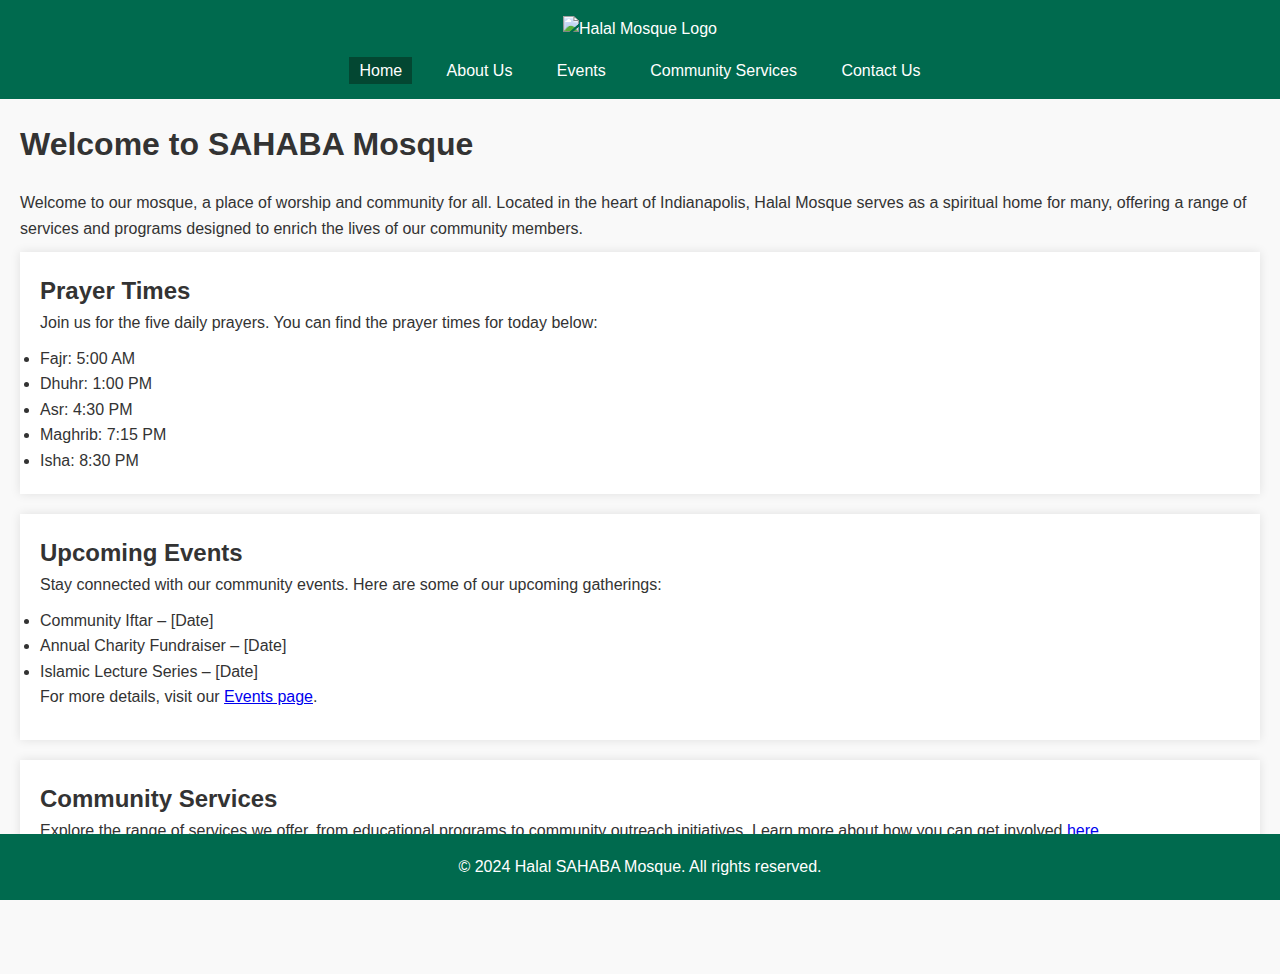
==== index.html @ f6276715 "commit changes" ====
<!DOCTYPE html>
<html lang="en">
<head>
    <meta charset="UTF-8">
    <meta name="viewport" content="width=device-width, initial-scale=1.0">
    <title>SAHABA Mosque</title>
    <link rel="stylesheet" href="style.css">
</head>
<body>
    <header>
        <img src="assets/images/logo.webp" alt="Halal Mosque Logo">
        <nav>
            <ul>
                <li><a href="index.html" class="active">Home</a></li>
                <li><a href="about.html">About Us</a></li>
                <li><a href="events.html">Events</a></li>
                <li><a href="services.html">Community Services</a></li>
                <li><a href="contact.html">Contact Us</a></li>
            </ul>
        </nav>
    </header>
    <main>
        <h1>Welcome to SAHABA Mosque</h1>
        <p>Welcome to our mosque, a place of worship and community for all. Located in the heart of Indianapolis, Halal Mosque serves as a spiritual home for many, offering a range of services and programs designed to enrich the lives of our community members.</p>

        <section>
            <h2>Prayer Times</h2>
            <p>Join us for the five daily prayers. You can find the prayer times for today below:</p>
            <ul>
                <li>Fajr: 5:00 AM</li>
                <li>Dhuhr: 1:00 PM</li>
                <li>Asr: 4:30 PM</li>
                <li>Maghrib: 7:15 PM</li>
                <li>Isha: 8:30 PM</li>
            </ul>
        </section>

        <section>
            <h2>Upcoming Events</h2>
            <p>Stay connected with our community events. Here are some of our upcoming gatherings:</p>
            <ul>
                <li>Community Iftar – [Date]</li>
                <li>Annual Charity Fundraiser – [Date]</li>
                <li>Islamic Lecture Series – [Date]</li>
            </ul>
            <p>For more details, visit our <a href="events.html">Events page</a>.</p>
        </section>

        <section>
            <h2>Community Services</h2>
            <p>Explore the range of services we offer, from educational programs to community outreach initiatives. Learn more about how you can get involved <a href="services.html">here</a>.</p>
        </section>
    </main>
    <footer>
        <p>© 2024 Halal SAHABA Mosque. All rights reserved.</p>
    </footer>
</body>
</html>
---- style.css ----
/* Reset some basic elements for consistency */
* {
    margin: 0;
    padding: 0;
    box-sizing: border-box;
}

body {
    font-family: 'Segoe UI', Tahoma, Geneva, Verdana, sans-serif;
    line-height: 1.6;
    background-color: #f9f9f9;
    color: #333;
    padding-bottom: 60px; /* Pushes the footer down */
}

header {
    background: #006a4e; /* A deep green color */
    color: #fff;
    padding: 1rem 0;
    text-align: center;
}

header img {
    max-height: 80px; /* Adjust the logo size */
}

nav {
    display: flex;
    justify-content: center;
    margin-top: 1rem;
}

nav ul {
    list-style: none;
}

nav ul li {
    display: inline;
    margin: 0 10px;
}

nav ul li a {
    color: #fff;
    text-decoration: none;
    padding: 5px 10px;
    transition: background-color 0.3s;
}

nav ul li a:hover,
nav ul li a.active {
    background-color: #034732; /* A darker shade of the header background for hover and active state */
}

main {
    padding: 20px;
    min-height: 400px; /* Gives the main content area a minimum height */
}

main h1 {
    margin-bottom: 20px;
}

main p {
    margin-bottom: 10px;
}

/* Styling for various sections in main */
section {
    margin-bottom: 20px;
    padding: 20px;
    background: #fff;
    box-shadow: 0 0 10px rgba(0, 0, 0, 0.1);
}

form input[type="text"],
form input[type="email"],
form textarea {
    width: 100%;
    padding: 10px;
    margin-bottom: 10px;
    border: 1px solid #ddd;
}

form button {
    padding: 10px 20px;
    background: #006a4e;
    color: #fff;
    border: 0;
    cursor: pointer;
}

form button:hover {
    background: #034732;
}

footer {
    background: #006a4e;
    color: #fff;
    text-align: center;
    padding: 20px 0;
    position: fixed;
    bottom: 0;
    width: 100%;
}

/* Responsive layout for smaller screens */
@media only screen and (max-width: 600px) {
    header, nav ul li, main, footer {
        text-align: center;
    }

    nav ul {
        padding: 0;
    }

    nav ul li {
        display: block;
        margin-bottom: 5px;
    }

    nav ul li a {
        display: block;
    }
}
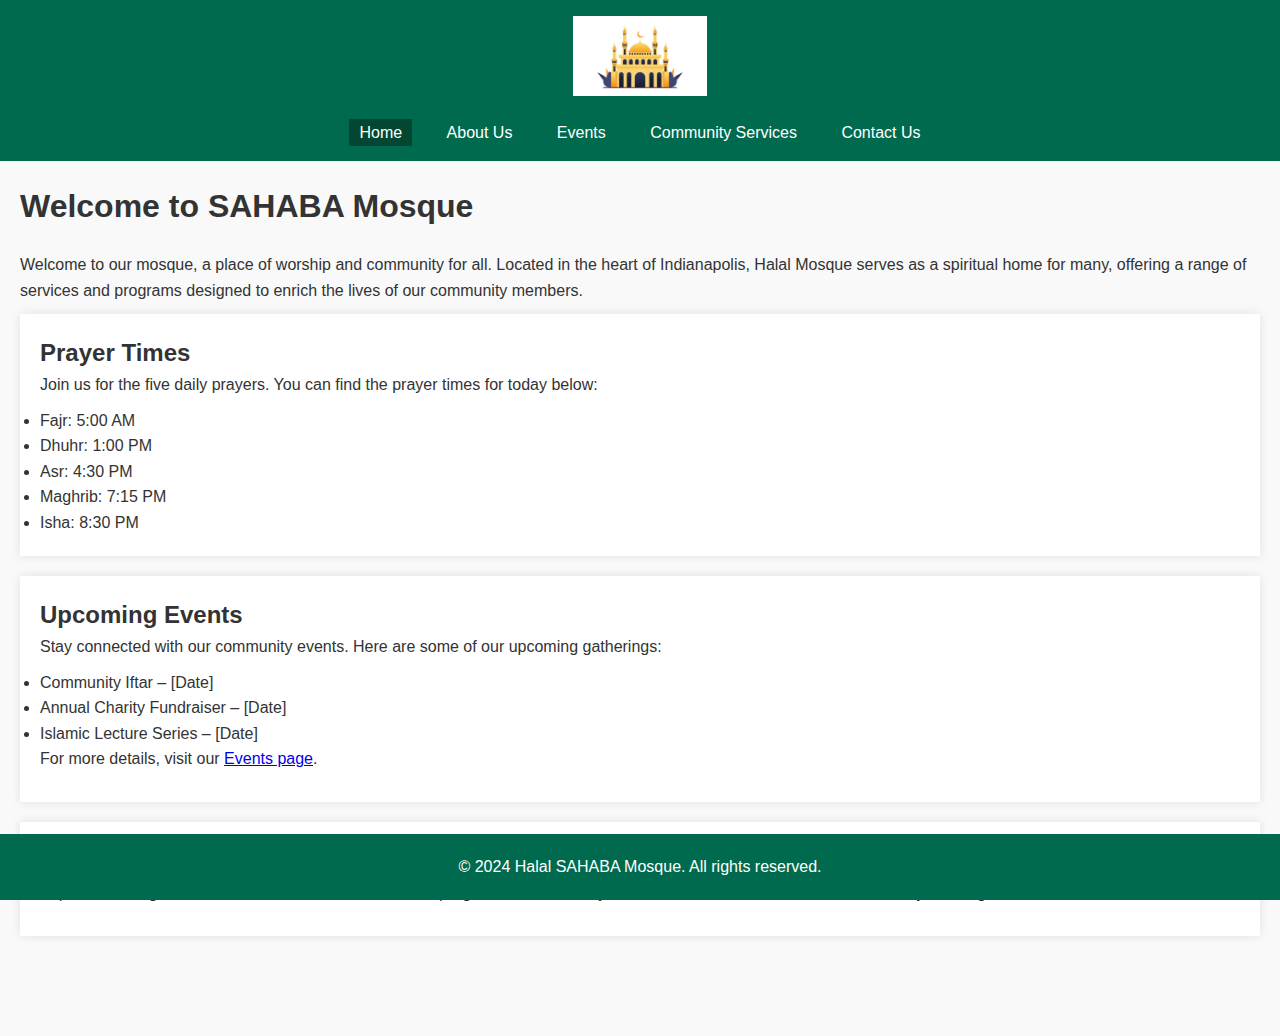
==== commit fc169ba4: "commit" ====
--- a/index.html
+++ b/index.html
@@ -8,7 +8,7 @@
 </head>
 <body>
     <header>
-        <img src="assets/images/logo.webp" alt="Halal Mosque Logo">
+        <img src="logo.jpg" alt="Halal Mosque Logo">
         <nav>
             <ul>
                 <li><a href="index.html" class="active">Home</a></li>
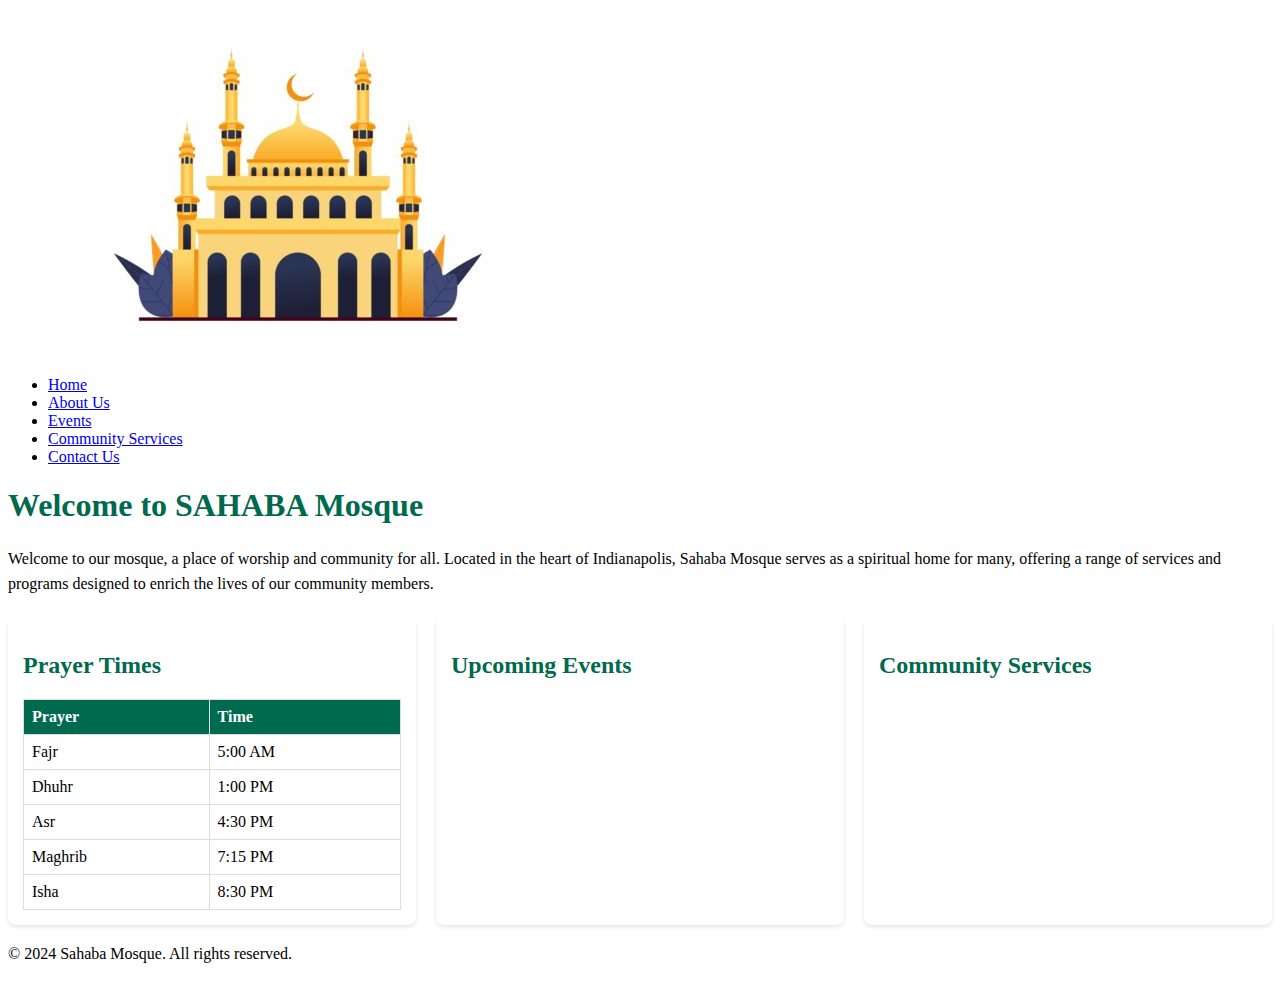
==== commit 1dcd13d4: "coomit" ====
--- a/index.html
+++ b/index.html
@@ -8,7 +8,7 @@
 </head>
 <body>
     <header>
-        <img src="logo.jpg" alt="Halal Mosque Logo">
+        <img src="logo.jpg" alt="Sahaba Mosque Logo">
         <nav>
             <ul>
                 <li><a href="index.html" class="active">Home</a></li>
@@ -21,39 +21,52 @@
     </header>
     <main>
         <h1>Welcome to SAHABA Mosque</h1>
-        <p>Welcome to our mosque, a place of worship and community for all. Located in the heart of Indianapolis, Halal Mosque serves as a spiritual home for many, offering a range of services and programs designed to enrich the lives of our community members.</p>
+        <p>Welcome to our mosque, a place of worship and community for all. Located in the heart of Indianapolis, Sahaba Mosque serves as a spiritual home for many, offering a range of services and programs designed to enrich the lives of our community members.</p>
 
-        <section>
-            <h2>Prayer Times</h2>
-            <p>Join us for the five daily prayers. You can find the prayer times for today below:</p>
-            <ul>
-                <li>Fajr: 5:00 AM</li>
-                <li>Dhuhr: 1:00 PM</li>
-                <li>Asr: 4:30 PM</li>
-                <li>Maghrib: 7:15 PM</li>
-                <li>Isha: 8:30 PM</li>
-            </ul>
-        </section>
+        <div class="grid-container">
+            <section class="prayer-times">
+                <h2>Prayer Times</h2>
+                <table>
+                    <tr>
+                        <th>Prayer</th>
+                        <th>Time</th>
+                    </tr>
+                    <tr>
+                        <td>Fajr</td>
+                        <td>5:00 AM</td>
+                    </tr>
+                    <tr>
+                        <td>Dhuhr</td>
+                        <td>1:00 PM</td>
+                    </tr>
+                    <tr>
+                        <td>Asr</td>
+                        <td>4:30 PM</td>
+                    </tr>
+                    <tr>
+                        <td>Maghrib</td>
+                        <td>7:15 PM</td>
+                    </tr>
+                    <tr>
+                        <td>Isha</td>
+                        <td>8:30 PM</td>
+                    </tr>
+                </table>
+            </section>
 
-        <section>
-            <h2>Upcoming Events</h2>
-            <p>Stay connected with our community events. Here are some of our upcoming gatherings:</p>
-            <ul>
-                <li>Community Iftar – [Date]</li>
-                <li>Annual Charity Fundraiser – [Date]</li>
-                <li>Islamic Lecture Series – [Date]</li>
-            </ul>
-            <p>For more details, visit our <a href="events.html">Events page</a>.</p>
-        </section>
+            <section class="upcoming-events">
+                <h2>Upcoming Events</h2>
+                <!-- Events content here -->
+            </section>
 
-        <section>
-            <h2>Community Services</h2>
-            <p>Explore the range of services we offer, from educational programs to community outreach initiatives. Learn more about how you can get involved <a href="services.html">here</a>.</p>
-        </section>
+            <section class="community-services">
+                <h2>Community Services</h2>
+                <!-- Community services content here -->
+            </section>
+        </div>
     </main>
     <footer>
-        <p>© 2024 Halal SAHABA Mosque. All rights reserved.</p>
+        <p>© 2024 Sahaba Mosque. All rights reserved.</p>
     </footer>
 </body>
 </html>
-
--- a/style.css
+++ b/style.css
@@ -1,124 +1,52 @@
-/* Reset some basic elements for consistency */
-* {
-    margin: 0;
-    padding: 0;
-    box-sizing: border-box;
+/* Grid Container */
+.grid-container {
+    display: grid;
+    grid-template-columns: repeat(auto-fit, minmax(300px, 1fr));
+    gap: 20px;
+    margin-top: 20px;
 }
 
-body {
-    font-family: 'Segoe UI', Tahoma, Geneva, Verdana, sans-serif;
-    line-height: 1.6;
-    background-color: #f9f9f9;
-    color: #333;
-    padding-bottom: 60px; /* Pushes the footer down */
+/* Table Styles */
+table {
+    width: 100%;
+    border-collapse: collapse;
+    margin-top: 10px;
 }
 
-header {
-    background: #006a4e; /* A deep green color */
-    color: #fff;
-    padding: 1rem 0;
-    text-align: center;
-}
-
-header img {
-    max-height: 80px; /* Adjust the logo size */
-}
-
-nav {
-    display: flex;
-    justify-content: center;
-    margin-top: 1rem;
-}
-
-nav ul {
-    list-style: none;
-}
-
-nav ul li {
-    display: inline;
-    margin: 0 10px;
-}
-
-nav ul li a {
-    color: #fff;
-    text-decoration: none;
-    padding: 5px 10px;
-    transition: background-color 0.3s;
-}
-
-nav ul li a:hover,
-nav ul li a.active {
-    background-color: #034732; /* A darker shade of the header background for hover and active state */
-}
-
-main {
-    padding: 20px;
-    min-height: 400px; /* Gives the main content area a minimum height */
-}
-
-main h1 {
-    margin-bottom: 20px;
-}
-
-main p {
-    margin-bottom: 10px;
-}
-
-/* Styling for various sections in main */
-section {
-    margin-bottom: 20px;
-    padding: 20px;
-    background: #fff;
-    box-shadow: 0 0 10px rgba(0, 0, 0, 0.1);
-}
-
-form input[type="text"],
-form input[type="email"],
-form textarea {
-    width: 100%;
-    padding: 10px;
-    margin-bottom: 10px;
+table, th, td {
     border: 1px solid #ddd;
 }
 
-form button {
-    padding: 10px 20px;
-    background: #006a4e;
-    color: #fff;
-    border: 0;
-    cursor: pointer;
+th, td {
+    text-align: left;
+    padding: 8px;
 }
 
-form button:hover {
-    background: #034732;
+th {
+    background-color: #006a4e;
+    color: white;
 }
 
-footer {
-    background: #006a4e;
-    color: #fff;
-    text-align: center;
-    padding: 20px 0;
-    position: fixed;
-    bottom: 0;
-    width: 100%;
+/* Responsive design improvements */
+@media (max-width: 768px) {
+    .grid-container {
+        grid-template-columns: 1fr;
+    }
 }
 
-/* Responsive layout for smaller screens */
-@media only screen and (max-width: 600px) {
-    header, nav ul li, main, footer {
-        text-align: center;
-    }
+/* Additional styling for sections */
+section {
+    background-color: #fff;
+    padding: 15px;
+    border-radius: 8px;
+    box-shadow: 0 2px 4px rgba(0,0,0,0.1);
+}
 
-    nav ul {
-        padding: 0;
-    }
+/* Enhance visual hierarchy */
+h1, h2 {
+    color: #006a4e;
+}
 
-    nav ul li {
-        display: block;
-        margin-bottom: 5px;
-    }
-
-    nav ul li a {
-        display: block;
-    }
+p {
+    line-height: 1.6;
 }
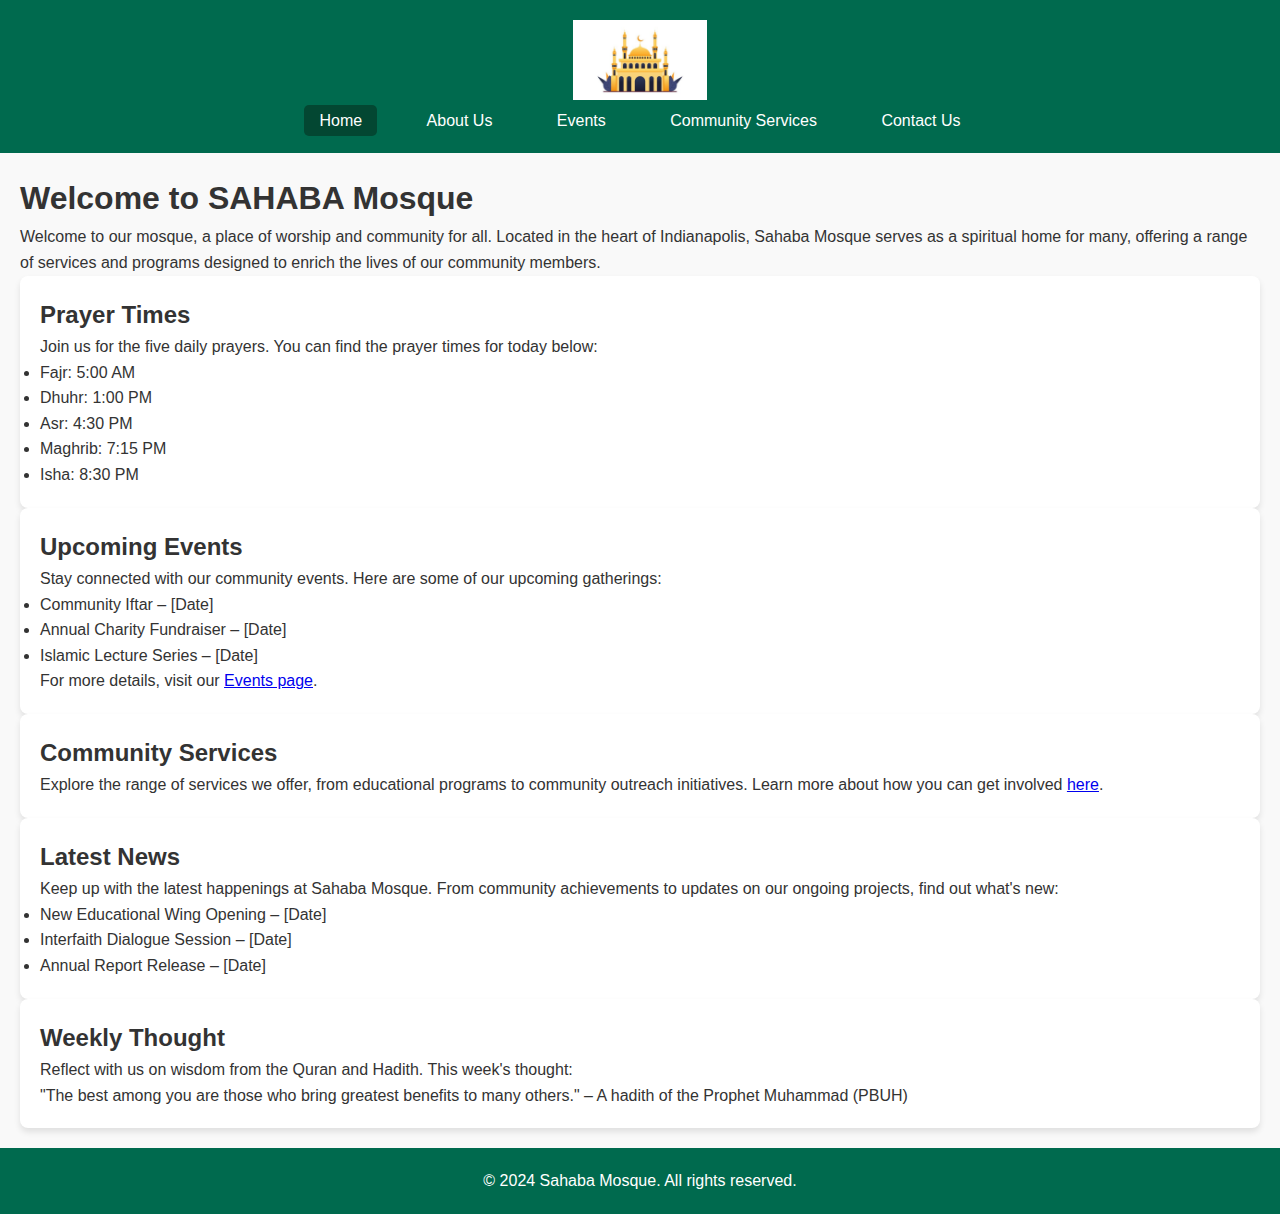
==== commit 80a4b9cc: "Update index.html" ====
--- a/index.html
+++ b/index.html
@@ -23,47 +23,49 @@
         <h1>Welcome to SAHABA Mosque</h1>
         <p>Welcome to our mosque, a place of worship and community for all. Located in the heart of Indianapolis, Sahaba Mosque serves as a spiritual home for many, offering a range of services and programs designed to enrich the lives of our community members.</p>
 
-        <div class="grid-container">
-            <section class="prayer-times">
-                <h2>Prayer Times</h2>
-                <table>
-                    <tr>
-                        <th>Prayer</th>
-                        <th>Time</th>
-                    </tr>
-                    <tr>
-                        <td>Fajr</td>
-                        <td>5:00 AM</td>
-                    </tr>
-                    <tr>
-                        <td>Dhuhr</td>
-                        <td>1:00 PM</td>
-                    </tr>
-                    <tr>
-                        <td>Asr</td>
-                        <td>4:30 PM</td>
-                    </tr>
-                    <tr>
-                        <td>Maghrib</td>
-                        <td>7:15 PM</td>
-                    </tr>
-                    <tr>
-                        <td>Isha</td>
-                        <td>8:30 PM</td>
-                    </tr>
-                </table>
-            </section>
+        <section>
+            <h2>Prayer Times</h2>
+            <p>Join us for the five daily prayers. You can find the prayer times for today below:</p>
+            <ul>
+                <li>Fajr: 5:00 AM</li>
+                <li>Dhuhr: 1:00 PM</li>
+                <li>Asr: 4:30 PM</li>
+                <li>Maghrib: 7:15 PM</li>
+                <li>Isha: 8:30 PM</li>
+            </ul>
+        </section>
 
-            <section class="upcoming-events">
-                <h2>Upcoming Events</h2>
-                <!-- Events content here -->
-            </section>
+        <section>
+            <h2>Upcoming Events</h2>
+            <p>Stay connected with our community events. Here are some of our upcoming gatherings:</p>
+            <ul>
+                <li>Community Iftar – [Date]</li>
+                <li>Annual Charity Fundraiser – [Date]</li>
+                <li>Islamic Lecture Series – [Date]</li>
+            </ul>
+            <p>For more details, visit our <a href="events.html">Events page</a>.</p>
+        </section>
 
-            <section class="community-services">
-                <h2>Community Services</h2>
-                <!-- Community services content here -->
-            </section>
-        </div>
+        <section>
+            <h2>Community Services</h2>
+            <p>Explore the range of services we offer, from educational programs to community outreach initiatives. Learn more about how you can get involved <a href="services.html">here</a>.</p>
+        </section>
+        
+        <section>
+            <h2>Latest News</h2>
+            <p>Keep up with the latest happenings at Sahaba Mosque. From community achievements to updates on our ongoing projects, find out what's new:</p>
+            <ul>
+                <li>New Educational Wing Opening – [Date]</li>
+                <li>Interfaith Dialogue Session – [Date]</li>
+                <li>Annual Report Release – [Date]</li>
+            </ul>
+        </section>
+        
+        <section>
+            <h2>Weekly Thought</h2>
+            <p>Reflect with us on wisdom from the Quran and Hadith. This week's thought:</p>
+            <blockquote>"The best among you are those who bring greatest benefits to many others." – A hadith of the Prophet Muhammad (PBUH)</blockquote>
+        </section>
     </main>
     <footer>
         <p>© 2024 Sahaba Mosque. All rights reserved.</p>
--- a/style.css
+++ b/style.css
@@ -1,4 +1,60 @@
-/* Grid Container */
+/* Basic Reset */
+* {
+    margin: 0;
+    padding: 0;
+    box-sizing: border-box;
+}
+
+body, html {
+    font-family: 'Segoe UI', Tahoma, Geneva, Verdana, sans-serif;
+    line-height: 1.6;
+    color: #333;
+    background-color: #f9f9f9;
+}
+
+/* Header */
+header {
+    background-color: #006a4e;
+    color: white;
+    padding: 20px 0;
+    text-align: center;
+}
+
+header img {
+    height: 80px;
+}
+
+/* Navigation */
+nav ul {
+    list-style-type: none;
+    padding: 0;
+}
+
+nav ul li {
+    display: inline;
+    margin: 0 15px;
+}
+
+nav ul li a {
+    color: white;
+    text-decoration: none;
+    padding: 7px 15px;
+    border-radius: 5px;
+    transition: background-color 0.3s ease-in-out;
+}
+
+nav ul li a:hover, 
+nav ul li a.active {
+    background-color: #034732;
+}
+
+/* Main Content */
+main {
+    padding: 20px;
+    min-height: calc(100vh - 160px); /* Adjust based on header/footer */
+}
+
+/* Grid Layout for Sections */
 .grid-container {
     display: grid;
     grid-template-columns: repeat(auto-fit, minmax(300px, 1fr));
@@ -6,11 +62,19 @@
     margin-top: 20px;
 }
 
-/* Table Styles */
+/* Section Styling */
+section {
+    background-color: white;
+    padding: 20px;
+    border-radius: 8px;
+    box-shadow: 0 4px 6px rgba(0, 0, 0, 0.1);
+}
+
+/* Table Styling for Prayer Times */
 table {
     width: 100%;
     border-collapse: collapse;
-    margin-top: 10px;
+    margin-top: 15px;
 }
 
 table, th, td {
@@ -27,26 +91,41 @@
     color: white;
 }
 
-/* Responsive design improvements */
+/* Footer */
+footer {
+    background-color: #006a4e;
+    color: white;
+    text-align: center;
+    padding: 20px 0;
+    position: relative;
+    bottom: 0;
+    width: 100%;
+}
+
+/* Buttons */
+.button {
+    background-color: #006a4e;
+    color: white;
+    padding: 10px 20px;
+    text-decoration: none;
+    border-radius: 5px;
+    display: inline-block;
+    border: none;
+    cursor: pointer;
+}
+
+.button:hover {
+    background-color: #034732;
+}
+
+/* Responsive Design Adjustments */
 @media (max-width: 768px) {
     .grid-container {
         grid-template-columns: 1fr;
     }
+
+    nav ul li {
+        display: block;
+        margin: 10px 0;
+    }
 }
-
-/* Additional styling for sections */
-section {
-    background-color: #fff;
-    padding: 15px;
-    border-radius: 8px;
-    box-shadow: 0 2px 4px rgba(0,0,0,0.1);
-}
-
-/* Enhance visual hierarchy */
-h1, h2 {
-    color: #006a4e;
-}
-
-p {
-    line-height: 1.6;
-}
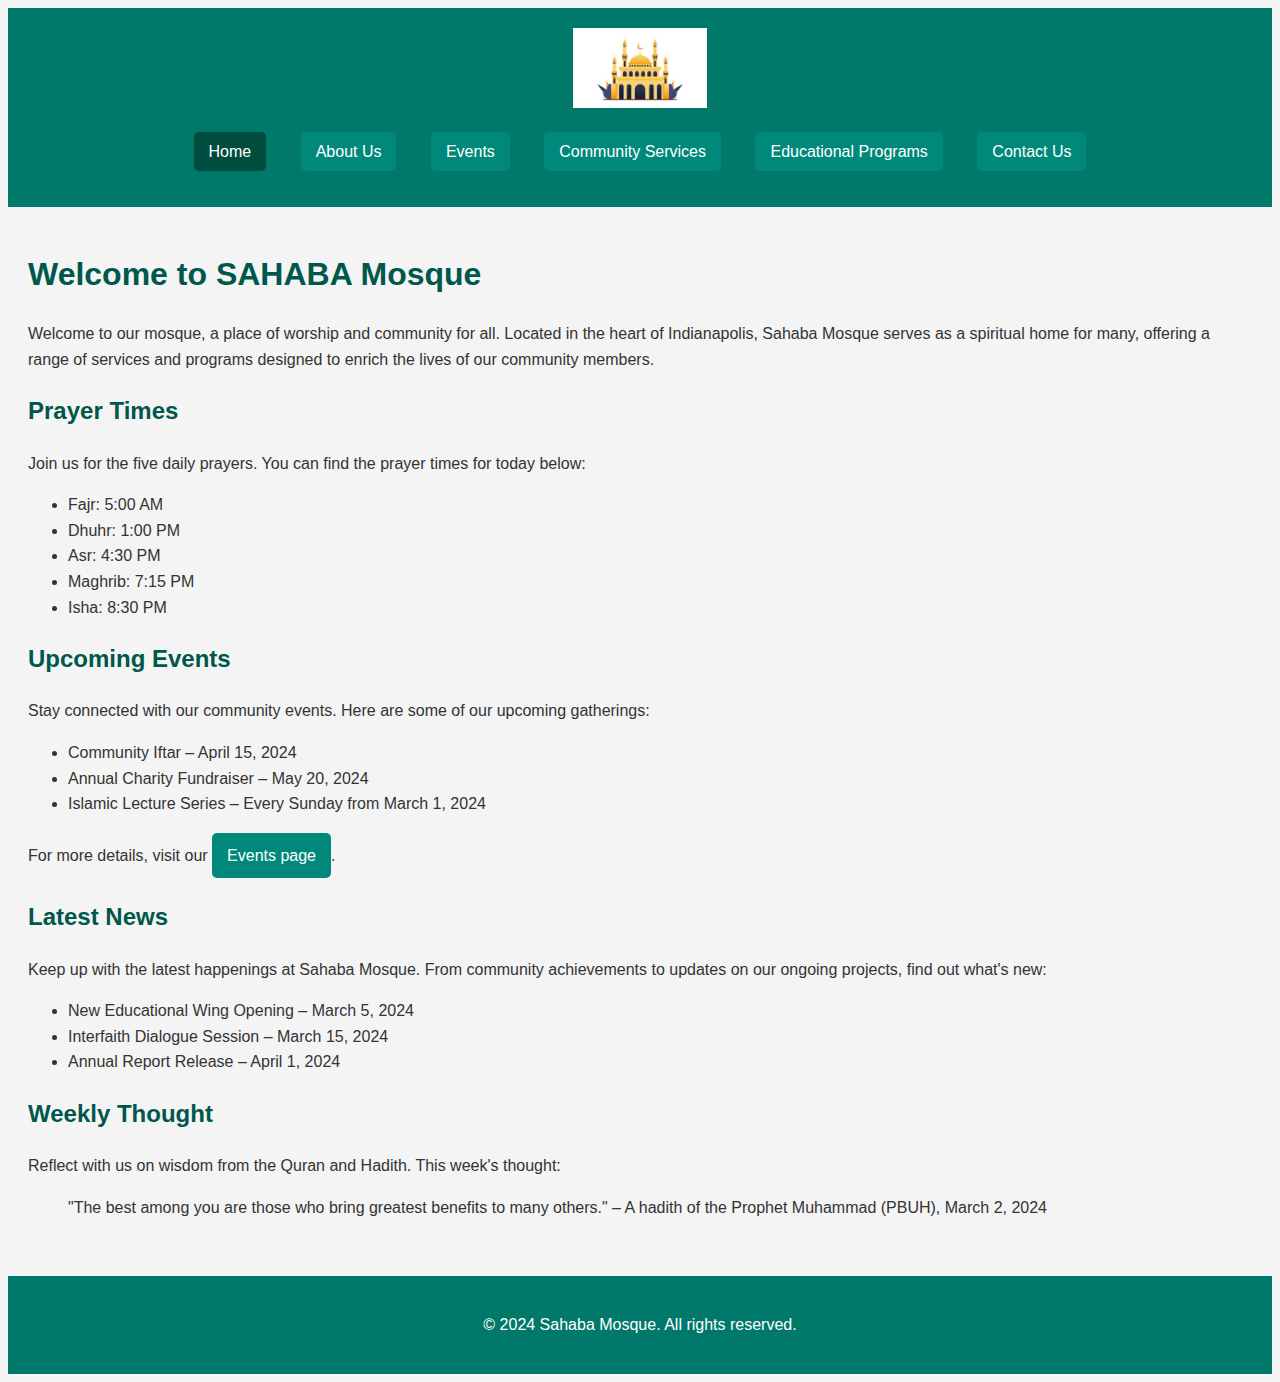
==== commit 166922b0: "cmmit" ====
--- a/index.html
+++ b/index.html
@@ -2,7 +2,7 @@
 <html lang="en">
 <head>
     <meta charset="UTF-8">
-    <meta name="viewport" content="width=device-width, initial-scale=1.0">
+    <meta viewport="width=device-width, initial-scale=1.0">
     <title>SAHABA Mosque</title>
     <link rel="stylesheet" href="style.css">
 </head>
@@ -15,6 +15,7 @@
                 <li><a href="about.html">About Us</a></li>
                 <li><a href="events.html">Events</a></li>
                 <li><a href="services.html">Community Services</a></li>
+                <li><a href="educational-programs.html">Educational Programs</a></li>
                 <li><a href="contact.html">Contact Us</a></li>
             </ul>
         </nav>
@@ -39,32 +40,27 @@
             <h2>Upcoming Events</h2>
             <p>Stay connected with our community events. Here are some of our upcoming gatherings:</p>
             <ul>
-                <li>Community Iftar – [Date]</li>
-                <li>Annual Charity Fundraiser – [Date]</li>
-                <li>Islamic Lecture Series – [Date]</li>
+                <li>Community Iftar – April 15, 2024</li>
+                <li>Annual Charity Fundraiser – May 20, 2024</li>
+                <li>Islamic Lecture Series – Every Sunday from March 1, 2024</li>
             </ul>
             <p>For more details, visit our <a href="events.html">Events page</a>.</p>
         </section>
 
         <section>
-            <h2>Community Services</h2>
-            <p>Explore the range of services we offer, from educational programs to community outreach initiatives. Learn more about how you can get involved <a href="services.html">here</a>.</p>
-        </section>
-        
-        <section>
             <h2>Latest News</h2>
             <p>Keep up with the latest happenings at Sahaba Mosque. From community achievements to updates on our ongoing projects, find out what's new:</p>
             <ul>
-                <li>New Educational Wing Opening – [Date]</li>
-                <li>Interfaith Dialogue Session – [Date]</li>
-                <li>Annual Report Release – [Date]</li>
+                <li>New Educational Wing Opening – March 5, 2024</li>
+                <li>Interfaith Dialogue Session – March 15, 2024</li>
+                <li>Annual Report Release – April 1, 2024</li>
             </ul>
         </section>
-        
+
         <section>
             <h2>Weekly Thought</h2>
             <p>Reflect with us on wisdom from the Quran and Hadith. This week's thought:</p>
-            <blockquote>"The best among you are those who bring greatest benefits to many others." – A hadith of the Prophet Muhammad (PBUH)</blockquote>
+            <blockquote>"The best among you are those who bring greatest benefits to many others." – A hadith of the Prophet Muhammad (PBUH), March 2, 2024</blockquote>
         </section>
     </main>
     <footer>
--- a/style.css
+++ b/style.css
@@ -1,4 +1,4 @@
-/* Basic Reset */
+//* Basic Reset */
 * {
     margin: 0;
     padding: 0;
@@ -8,13 +8,13 @@
 body, html {
     font-family: 'Segoe UI', Tahoma, Geneva, Verdana, sans-serif;
     line-height: 1.6;
-    color: #333;
-    background-color: #f9f9f9;
+    color: #333333;
+    background-color: #f4f4f4;
 }
 
 /* Header */
 header {
-    background-color: #006a4e;
+    background-color: #00796b; /* Consistent green shade */
     color: white;
     padding: 20px 0;
     text-align: center;
@@ -45,83 +45,68 @@
 
 nav ul li a:hover, 
 nav ul li a.active {
-    background-color: #034732;
+    background-color: #004d40; /* A darker green for hover/active states */
 }
 
 /* Main Content */
 main {
     padding: 20px;
-    min-height: calc(100vh - 160px); /* Adjust based on header/footer */
+    margin: auto;
 }
 
-/* Grid Layout for Sections */
-.grid-container {
-    display: grid;
-    grid-template-columns: repeat(auto-fit, minmax(300px, 1fr));
-    gap: 20px;
-    margin-top: 20px;
+h1, h2, h3, h4, h5, h6 {
+    color: #00574b; /* Darker green for headings */
 }
 
-/* Section Styling */
-section {
+p, ul {
+    margin-bottom: 1rem;
+}
+
+/* Sections */
+section.content-section {
     background-color: white;
     padding: 20px;
-    border-radius: 8px;
+    margin-bottom: 20px;
+    border-radius: 10px;
     box-shadow: 0 4px 6px rgba(0, 0, 0, 0.1);
+    text-align: center; /* Center-aligns text and other inline elements */
 }
 
-/* Table Styling for Prayer Times */
-table {
-    width: 100%;
-    border-collapse: collapse;
-    margin-top: 15px;
-}
-
-table, th, td {
-    border: 1px solid #ddd;
-}
-
-th, td {
-    text-align: left;
-    padding: 8px;
-}
-
-th {
-    background-color: #006a4e;
-    color: white;
+/* Image Styling */
+section.content-section img {
+    max-width: 100%;
+    height: auto;
+    margin: 0 auto 20px; /* Centers image and adds space below */
+    display: block; /* Makes the image block-level for margin to take effect */
 }
 
 /* Footer */
 footer {
-    background-color: #006a4e;
+    background-color: #00796b;
     color: white;
     text-align: center;
     padding: 20px 0;
-    position: relative;
-    bottom: 0;
-    width: 100%;
+    margin-top: 20px;
 }
 
-/* Buttons */
-.button {
-    background-color: #006a4e;
+/* Buttons and Links */
+.button, a {
+    background-color: #00897b; /* Slightly lighter green */
     color: white;
-    padding: 10px 20px;
+    padding: 10px 15px;
+    border-radius: 5px;
     text-decoration: none;
-    border-radius: 5px;
     display: inline-block;
-    border: none;
-    cursor: pointer;
 }
 
-.button:hover {
-    background-color: #034732;
+.button:hover, a:hover {
+    background-color: #004d40; /* Darker green for hover */
 }
 
 /* Responsive Design Adjustments */
 @media (max-width: 768px) {
-    .grid-container {
-        grid-template-columns: 1fr;
+    header, nav ul, main, footer {
+        text-align: center;
     }
 
     nav ul li {
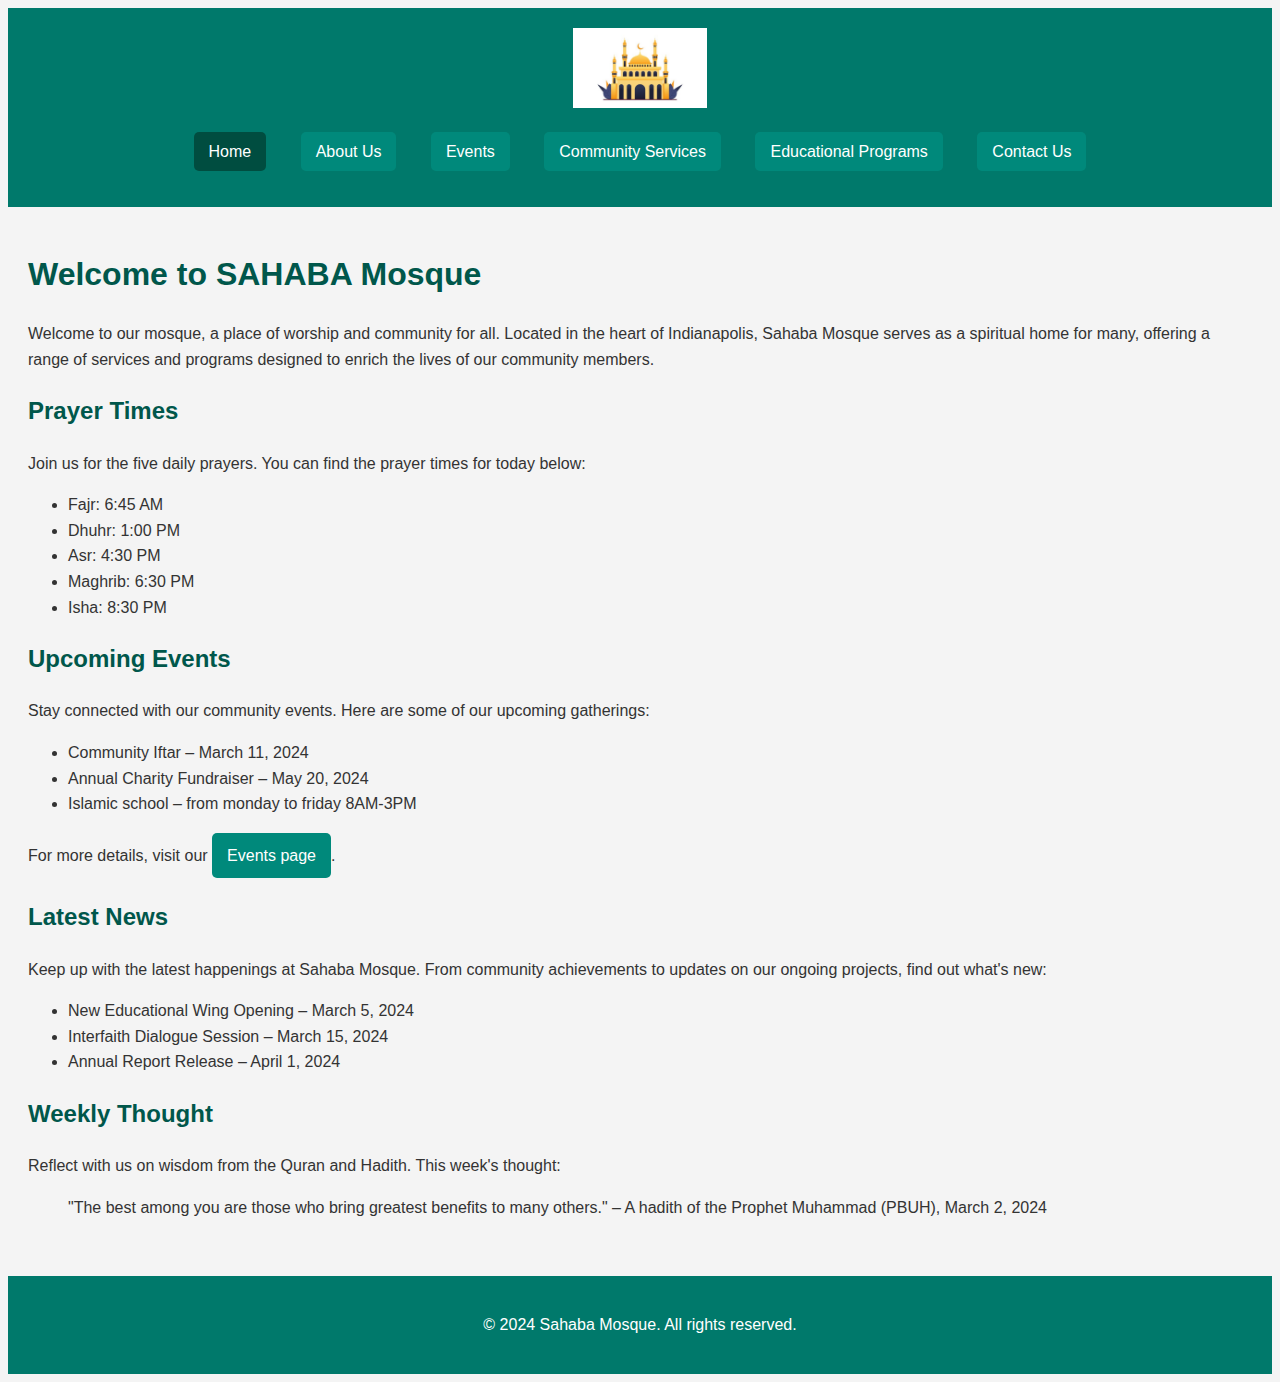
==== commit 47758795: "sync changes" ====
--- a/index.html
+++ b/index.html
@@ -28,10 +28,10 @@
             <h2>Prayer Times</h2>
             <p>Join us for the five daily prayers. You can find the prayer times for today below:</p>
             <ul>
-                <li>Fajr: 5:00 AM</li>
+                <li>Fajr: 6:45 AM</li>
                 <li>Dhuhr: 1:00 PM</li>
                 <li>Asr: 4:30 PM</li>
-                <li>Maghrib: 7:15 PM</li>
+                <li>Maghrib: 6:30 PM</li>
                 <li>Isha: 8:30 PM</li>
             </ul>
         </section>
@@ -40,9 +40,9 @@
             <h2>Upcoming Events</h2>
             <p>Stay connected with our community events. Here are some of our upcoming gatherings:</p>
             <ul>
-                <li>Community Iftar – April 15, 2024</li>
+                <li>Community Iftar – March 11, 2024</li>
                 <li>Annual Charity Fundraiser – May 20, 2024</li>
-                <li>Islamic Lecture Series – Every Sunday from March 1, 2024</li>
+                <li>Islamic school  – from monday to friday 8AM-3PM</li>
             </ul>
             <p>For more details, visit our <a href="events.html">Events page</a>.</p>
         </section>
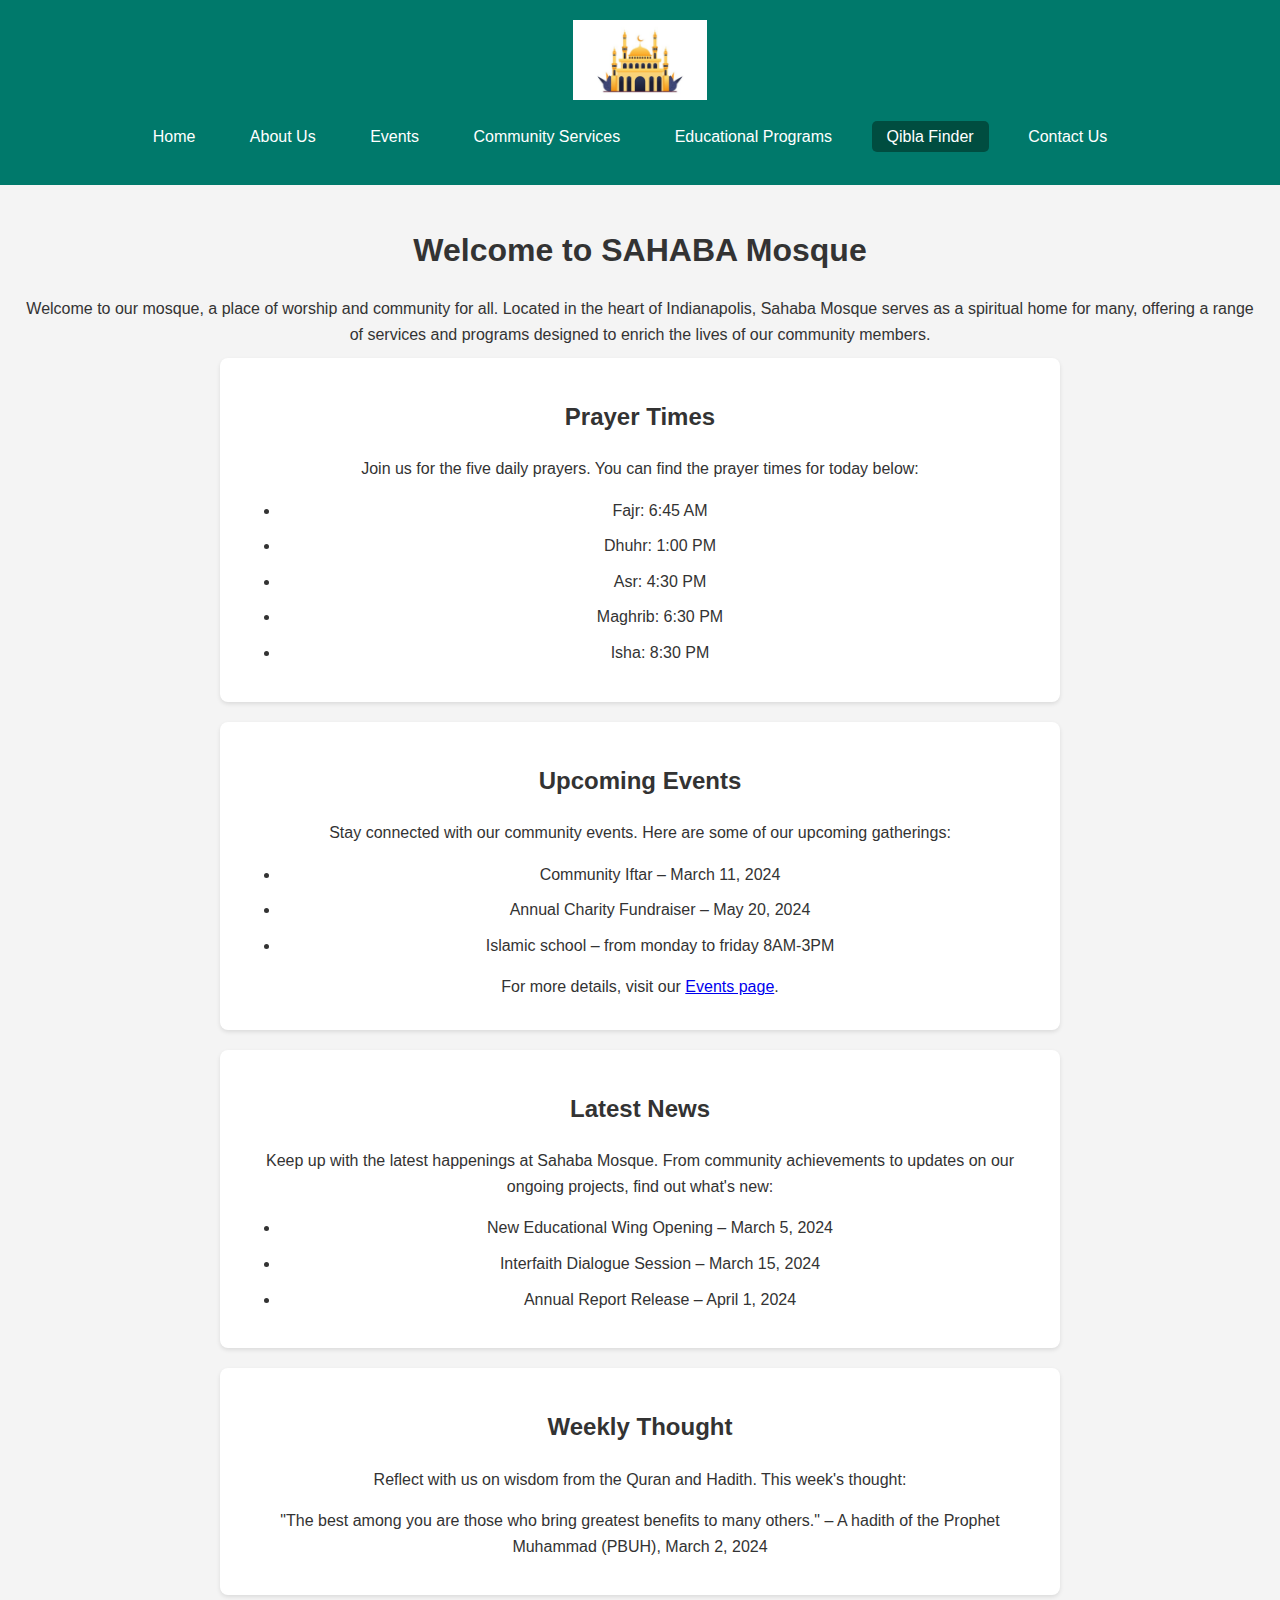
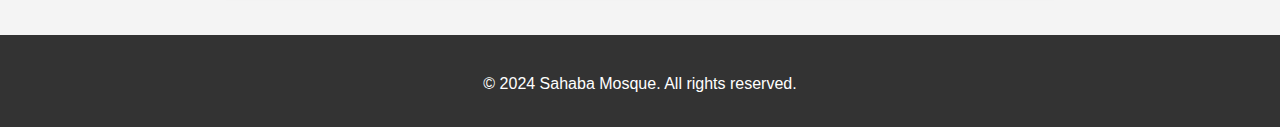
==== commit 824cdd3e: "Update index.html" ====
--- a/index.html
+++ b/index.html
@@ -11,11 +11,12 @@
         <img src="logo.jpg" alt="Sahaba Mosque Logo">
         <nav>
             <ul>
-                <li><a href="index.html" class="active">Home</a></li>
+               <li><a href="index.html">Home</a></li>
                 <li><a href="about.html">About Us</a></li>
                 <li><a href="events.html">Events</a></li>
                 <li><a href="services.html">Community Services</a></li>
                 <li><a href="educational-programs.html">Educational Programs</a></li>
+                <li><a href="qibla-finder.html" class="active">Qibla Finder</a></li>
                 <li><a href="contact.html">Contact Us</a></li>
             </ul>
         </nav>
--- a/style.css
+++ b/style.css
@@ -1,30 +1,24 @@
-//* Basic Reset */
-* {
+/* Global Styles */
+body, html {
+    font-family: 'Arial', sans-serif;
+    color: #333;
+    line-height: 1.6;
     margin: 0;
     padding: 0;
-    box-sizing: border-box;
-}
-
-body, html {
-    font-family: 'Segoe UI', Tahoma, Geneva, Verdana, sans-serif;
-    line-height: 1.6;
-    color: #333333;
     background-color: #f4f4f4;
 }
 
-/* Header */
 header {
-    background-color: #00796b; /* Consistent green shade */
+    background-color: #00796b;
     color: white;
     padding: 20px 0;
     text-align: center;
 }
 
 header img {
-    height: 80px;
+    max-height: 80px;
 }
 
-/* Navigation */
 nav ul {
     list-style-type: none;
     padding: 0;
@@ -32,7 +26,7 @@
 
 nav ul li {
     display: inline;
-    margin: 0 15px;
+    margin-right: 20px;
 }
 
 nav ul li a {
@@ -43,72 +37,88 @@
     transition: background-color 0.3s ease-in-out;
 }
 
-nav ul li a:hover, 
-nav ul li a.active {
-    background-color: #004d40; /* A darker green for hover/active states */
+nav ul li a:hover, nav ul li a.active {
+    background-color: #004d40;
 }
 
-/* Main Content */
 main {
     padding: 20px;
-    margin: auto;
+    text-align: center;
+}
+
+footer {
+    background-color: #333;
+    color: white;
+    text-align: center;
+    padding: 20px 0;
+    position: relative;
+    bottom: 0;
+    width: 100%;
 }
 
 h1, h2, h3, h4, h5, h6 {
-    color: #00574b; /* Darker green for headings */
+    margin: 20px 0;
 }
 
-p, ul {
-    margin-bottom: 1rem;
+p, li {
+    margin-bottom: 10px;
+}
+
+/* Button Styling */
+button {
+    background-color: #00897b;
+    color: white;
+    border: none;
+    padding: 10px 20px;
+    border-radius: 5px;
+    cursor: pointer;
+    font-size: 16px;
+    display: inline-block;
+}
+
+button:hover {
+    background-color: #00695c;
 }
 
 /* Sections */
-section.content-section {
-    background-color: white;
+section {
+    margin-bottom: 20px;
+    background: white;
     padding: 20px;
-    margin-bottom: 20px;
-    border-radius: 10px;
-    box-shadow: 0 4px 6px rgba(0, 0, 0, 0.1);
-    text-align: center; /* Center-aligns text and other inline elements */
+    border-radius: 8px;
+    box-shadow: 0 2px 4px rgba(0,0,0,0.1);
+    max-width: 800px;
+    margin-left: auto;
+    margin-right: auto;
 }
 
-/* Image Styling */
-section.content-section img {
-    max-width: 100%;
-    height: auto;
-    margin: 0 auto 20px; /* Centers image and adds space below */
-    display: block; /* Makes the image block-level for margin to take effect */
+/* Form Styles */
+input[type="text"], input[type="email"], select, textarea {
+    width: 100%;
+    padding: 12px;
+    border: 1px solid #ccc;
+    border-radius: 4px;
+    box-sizing: border-box;
+    margin-top: 6px;
+    margin-bottom: 16px;
+    resize: vertical;
 }
 
-/* Footer */
-footer {
-    background-color: #00796b;
+input[type="submit"] {
+    background-color: #004d40;
     color: white;
-    text-align: center;
-    padding: 20px 0;
-    margin-top: 20px;
+    padding: 12px 20px;
+    border: none;
+    border-radius: 4px;
+    cursor: pointer;
 }
 
-/* Buttons and Links */
-.button, a {
-    background-color: #00897b; /* Slightly lighter green */
-    color: white;
-    padding: 10px 15px;
-    border-radius: 5px;
-    text-decoration: none;
-    display: inline-block;
+input[type="submit"]:hover {
+    background-color: #00251a;
 }
 
-.button:hover, a:hover {
-    background-color: #004d40; /* Darker green for hover */
-}
-
-/* Responsive Design Adjustments */
-@media (max-width: 768px) {
-    header, nav ul, main, footer {
-        text-align: center;
-    }
-
+/* Responsive Design */
+@media screen and (max-width: 768px) {
     nav ul li {
         display: block;
         margin: 10px 0;
